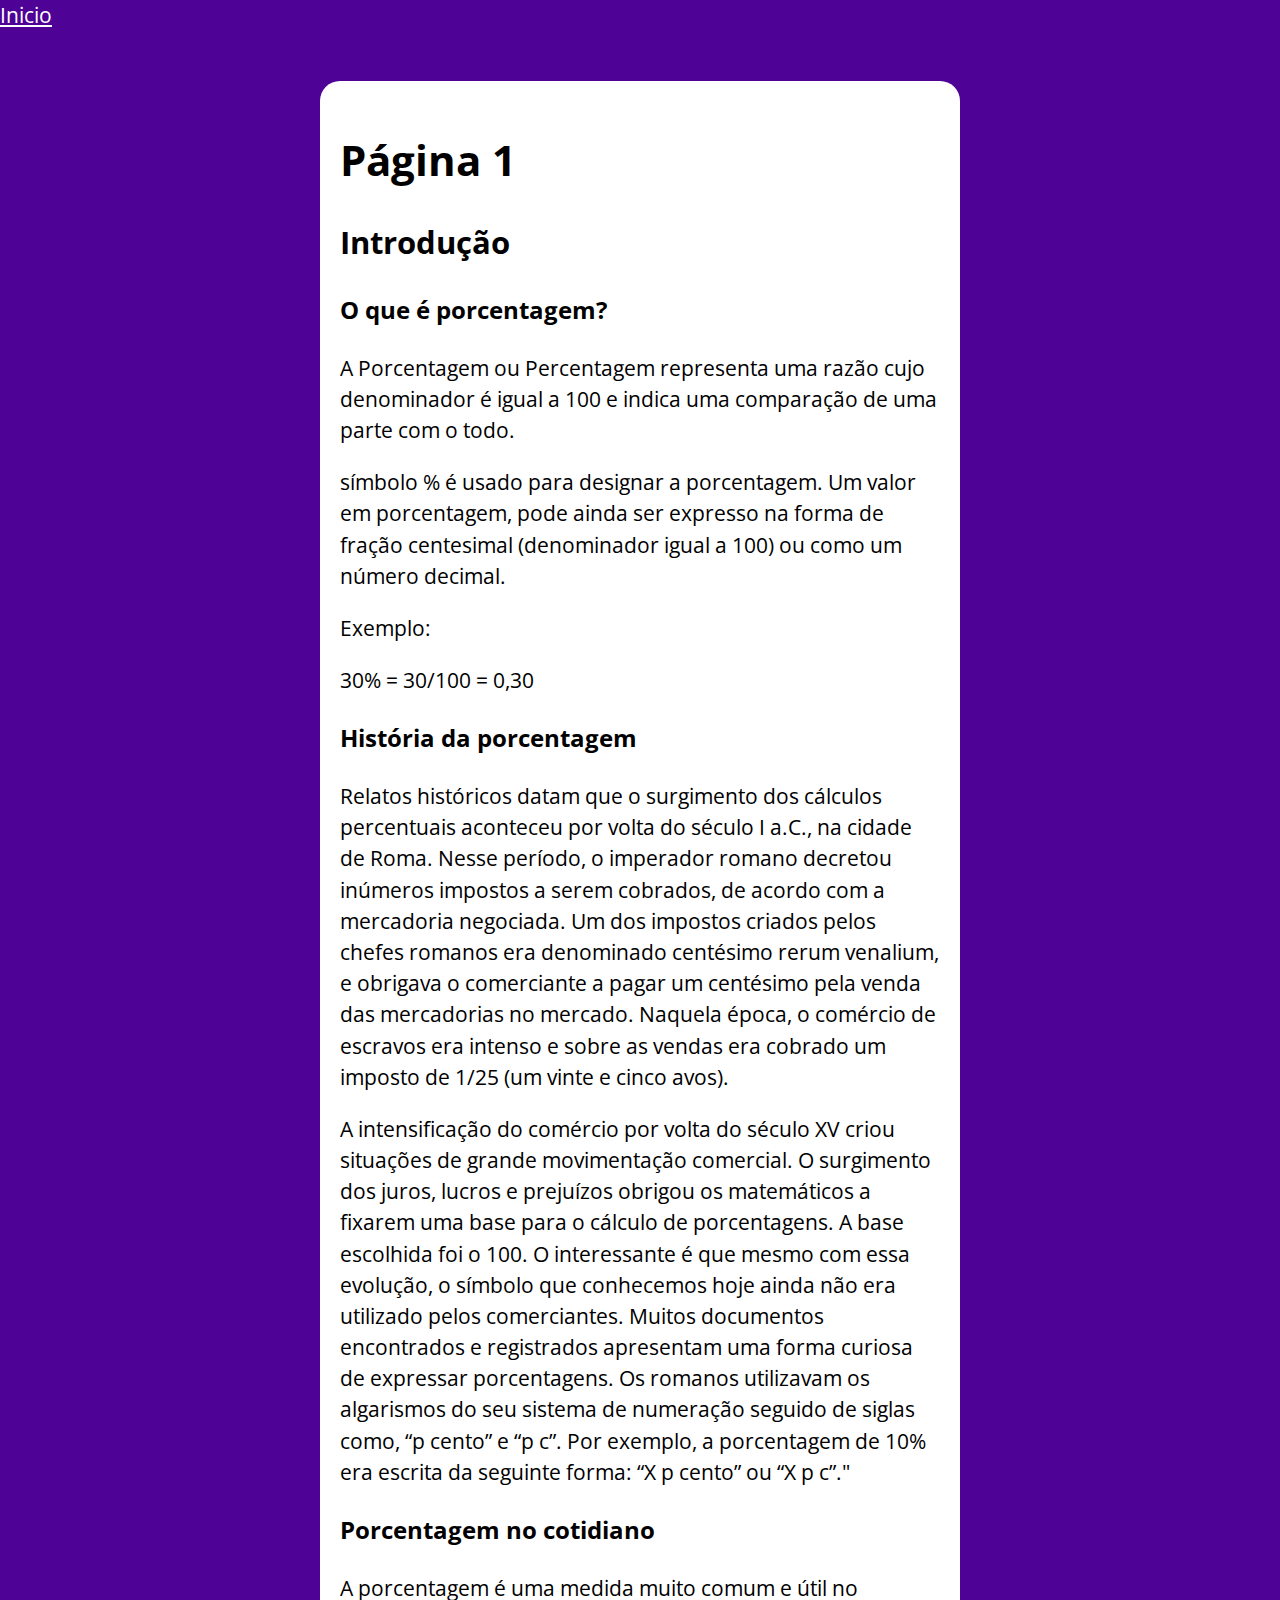
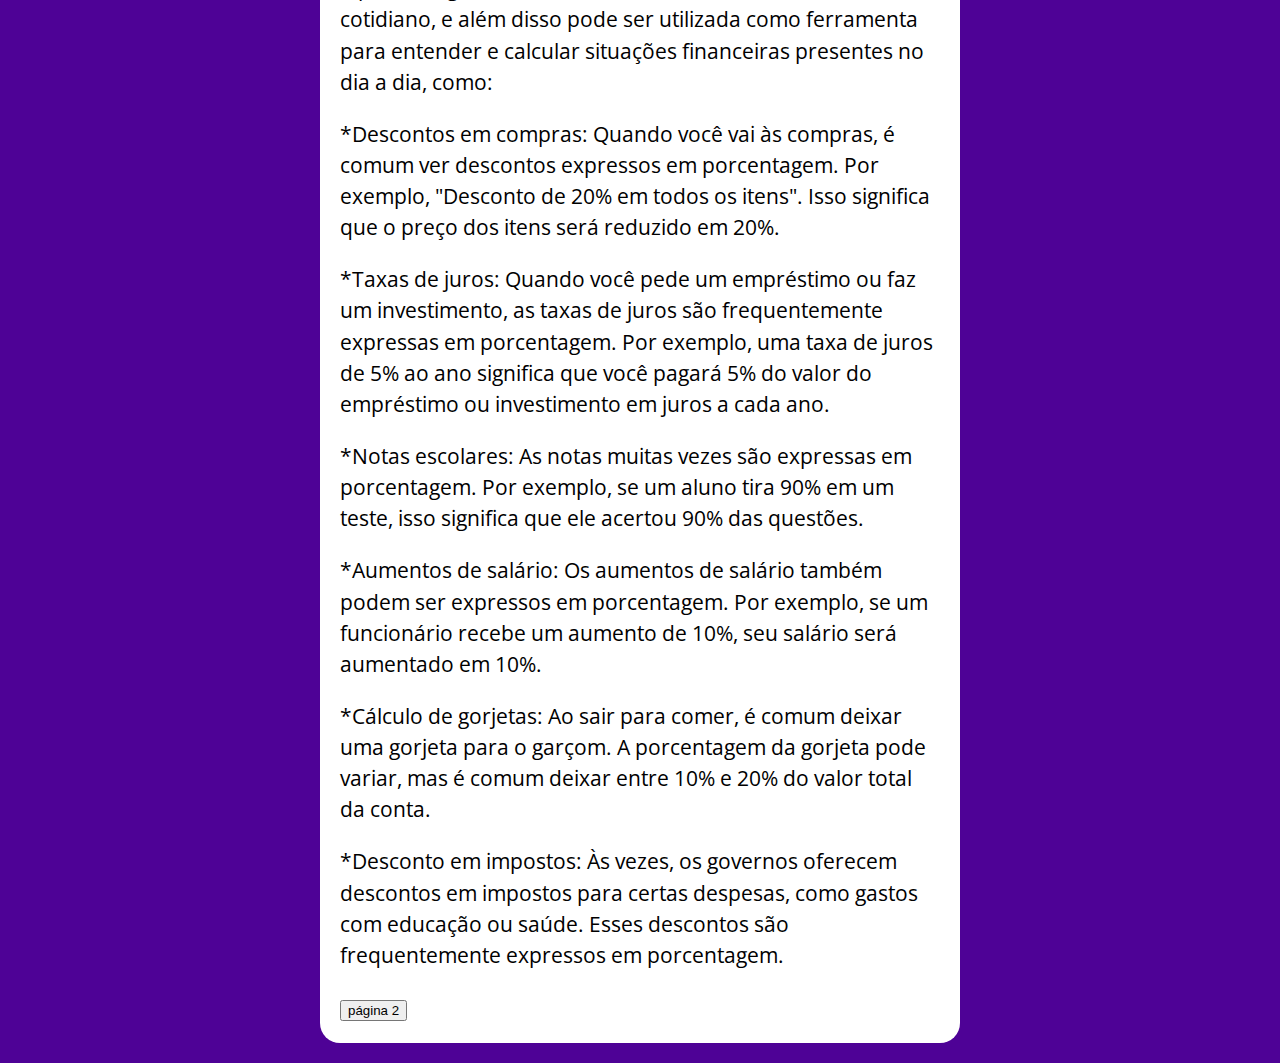
==== pagina1/index.html @ 5f2f5d07 "conteúdo" ====
<!DOCTYPE html>
<html lang="pt-br">

<head>
    <meta charset="UTF-8">
    <meta name="viewport" content="width=device-width, initial-scale=1.0">
    <title>Modelo</title>
    <link rel="stylesheet" href="assets/css/style.css">
    <!--Para mudar a cor do link-->
    <style>
        nav a{
            color:white
        }
    </style>
</head>

<body>
    
    <!--Caso o usuário queira voltar para o Inicio-->
    <nav>
        
        <a href ="../pagina0/index.html">Inicio</a>
        
    </nav>

    <section class="container">
        <h1>Página 1 </h1>
        <h2>Introdução</h2>
        <h3>O que é porcentagem?</h3>
        <p>A Porcentagem ou Percentagem representa uma razão cujo
            denominador é igual a 100 e indica uma comparação de uma parte com
            o todo.</p>
            <p>símbolo % é usado para designar a porcentagem. Um valor em
            porcentagem, pode ainda ser expresso na forma de fração centesimal
            (denominador igual a 100) ou como um número decimal.</p>
            <p>Exemplo:</p>
            <p>30% = 30/100 = 0,30</p>
            <h3>História da porcentagem</h3>
            <p>  Relatos históricos datam que o surgimento dos cálculos percentuais
            aconteceu por volta do século I a.C., na cidade de Roma. Nesse período,
            o imperador romano decretou inúmeros impostos a serem cobrados, de
            acordo com a mercadoria negociada. Um dos impostos criados pelos
            chefes romanos era denominado centésimo rerum venalium, e obrigava
            o comerciante a pagar um centésimo pela venda das mercadorias no
            mercado. Naquela época, o comércio de escravos era intenso e sobre as
            vendas era cobrado um imposto de 1/25 (um vinte e cinco avos).</p>
            <p>  A intensificação do comércio por volta do século XV criou situações de
            grande movimentação comercial. O surgimento dos juros, lucros e
            prejuízos obrigou os matemáticos a fixarem uma base para o cálculo de
            porcentagens. A base escolhida foi o 100. O interessante é que mesmo
            com essa evolução, o símbolo que conhecemos hoje ainda não era
            utilizado pelos comerciantes. Muitos documentos encontrados e
            registrados apresentam uma forma curiosa de expressar porcentagens.
            Os romanos utilizavam os algarismos do seu sistema de numeração
            seguido de siglas como, “p cento” e “p c”. Por exemplo, a porcentagem
            de 10% era escrita da seguinte forma: “X p cento” ou “X p c”."</p>
            <h3>Porcentagem no cotidiano</h3>
            <p>A porcentagem é uma medida muito comum e útil no cotidiano, e além
                disso pode ser utilizada como ferramenta para entender e calcular
                situações financeiras presentes no dia a dia, como:</p>
                <p>*Descontos em compras: Quando você vai às compras, é comum
                    ver descontos expressos em porcentagem. Por exemplo,
                    "Desconto de 20% em todos os itens". Isso significa que o preço
                    dos itens será reduzido em 20%.</p>
                <p>*Taxas de juros: Quando você pede um empréstimo ou faz um
                investimento, as taxas de juros são frequentemente expressas em
                porcentagem. Por exemplo, uma taxa de juros de 5% ao ano
                significa que você pagará 5% do valor do empréstimo ou
                investimento em juros a cada ano.</p>
                    <p>*Notas escolares: As notas muitas vezes são expressas em
                    porcentagem. Por exemplo, se um aluno tira 90% em um teste,
                    isso significa que ele acertou 90% das questões.</p>
                    <p>*Aumentos de salário: Os aumentos de salário também podem ser
                    expressos em porcentagem. Por exemplo, se um funcionário
                    recebe um aumento de 10%, seu salário será aumentado em 10%.</p>
                    <p>*Cálculo de gorjetas: Ao sair para comer, é comum deixar uma
                    gorjeta para o garçom. A porcentagem da gorjeta pode variar, mas
                    é comum deixar entre 10% e 20% do valor total da conta.</p>
                    <p>*Desconto em impostos: Às vezes, os governos oferecem descontos em
                    impostos para certas despesas, como gastos com educação ou saúde.
                    Esses descontos são frequentemente expressos em porcentagem.</p>
        <div>
       <a href="../pagina2/pagina2.html"><button>página 2</button></a> 
       </div>

       
    </section>
    

    
    <script src="assets/js/main.js"></script>
</body>

</html>
---- pagina1/assets/css/style.css ----
@import url('https://fonts.googleapis.com/css2?family=Open+Sans:ital,wdth@0,75..100;1,75..100&display=swap');
@import url('https://fonts.googleapis.com/css2?family=Open+Sans:ital,wdth,wght@0,75..100,700;1,75..100,700&display=swap');
:root {
    --primary-color:rgb(78, 2, 150);
    --primary-color-dark:rgb(38, 2, 71);
    
    
}

*{
    box-sizing: border-box;
    outline: 0;
}
body{
    background: var(--primary-color);
    margin: 0;
    padding: 0;
    font-family: 'open sans', sans-serif;
    font-size: 1.3em;
    line-height: 1.5;
    
}

.container{
    max-width: 640px;
    margin: 50px auto;
    background-color: white;
    padding: 20px;
    margin-bottom: 20px;
    border-radius: 20px;
}

form input, form label, form button{
    display: block;
    width: 100%;
}

form input{
    font-size: 24px;
    height: 50px;
    padding: 0 20px;
}

form input :focus{
    outline: 1px solid var(--primary-color);
}

form button{
    border: none;
    background: var(--primary-color);
    color: white;
    font-size: 18px;
    font-weight: 700px;
    height: 50px;
    cursor: pointer;
    margin-top: 30px;
    
}
form button:hover{
    background: var(--primary-color-dark);
}
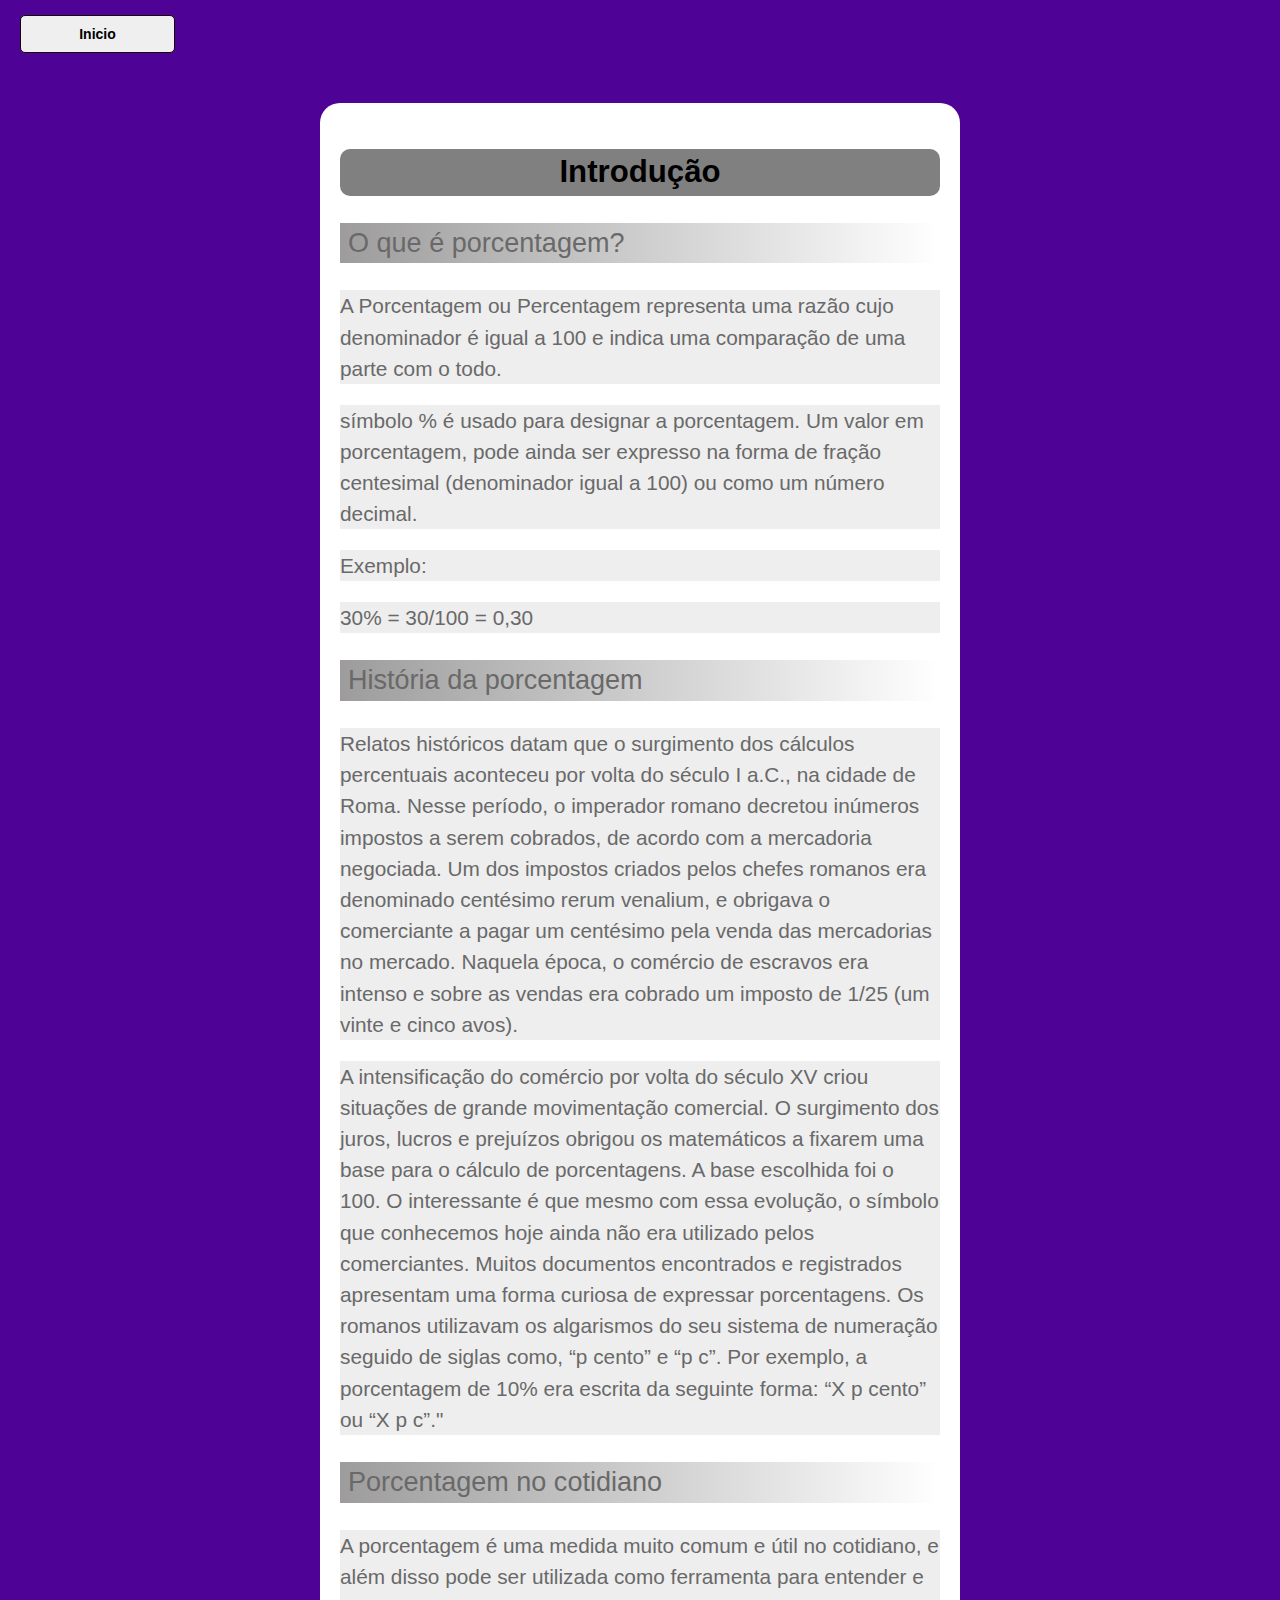
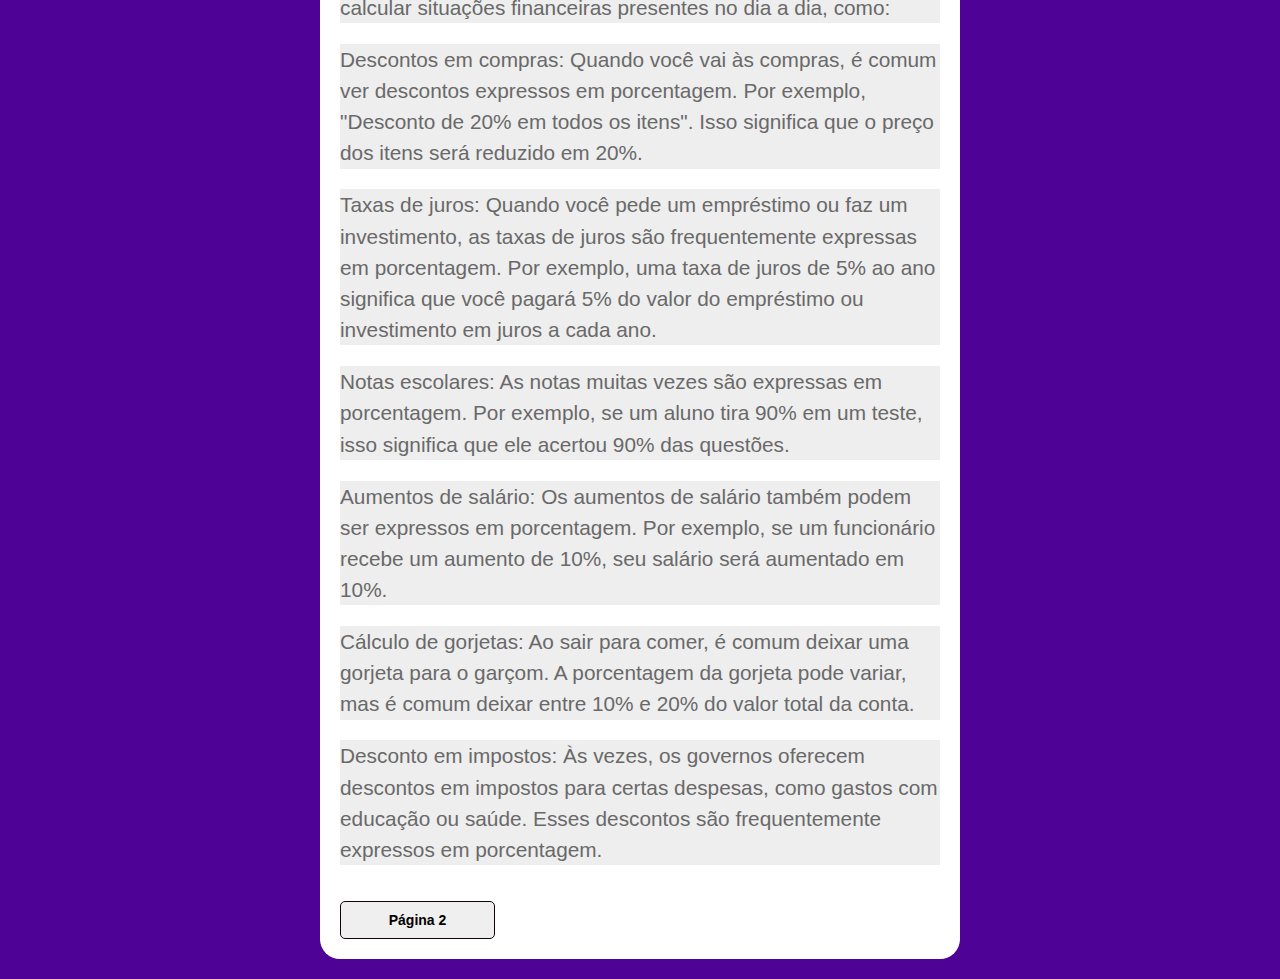
==== commit 24d6d97a: "atualização" ====
--- a/pagina1/index.html
+++ b/pagina1/index.html
@@ -6,6 +6,7 @@
     <meta name="viewport" content="width=device-width, initial-scale=1.0">
     <title>Modelo</title>
     <link rel="stylesheet" href="assets/css/style.css">
+    <link rel="shortcut icon" href="imagens/favicon.png" type="image/x-icon">
     <!--Para mudar a cor do link-->
     <style>
         nav a{
@@ -19,12 +20,12 @@
     <!--Caso o usuário queira voltar para o Inicio-->
     <nav>
         
-        <a href ="../pagina0/index.html">Inicio</a>
+         <a href="../index.html"><button > Inicio </button></a>
         
     </nav>
 
     <section class="container">
-        <h1>Página 1 </h1>
+       
         <h2>Introdução</h2>
         <h3>O que é porcentagem?</h3>
         <p>A Porcentagem ou Percentagem representa uma razão cujo
@@ -58,29 +59,29 @@
             <p>A porcentagem é uma medida muito comum e útil no cotidiano, e além
                 disso pode ser utilizada como ferramenta para entender e calcular
                 situações financeiras presentes no dia a dia, como:</p>
-                <p>*Descontos em compras: Quando você vai às compras, é comum
+                <p>Descontos em compras: Quando você vai às compras, é comum
                     ver descontos expressos em porcentagem. Por exemplo,
                     "Desconto de 20% em todos os itens". Isso significa que o preço
                     dos itens será reduzido em 20%.</p>
-                <p>*Taxas de juros: Quando você pede um empréstimo ou faz um
+                <p>Taxas de juros: Quando você pede um empréstimo ou faz um
                 investimento, as taxas de juros são frequentemente expressas em
                 porcentagem. Por exemplo, uma taxa de juros de 5% ao ano
                 significa que você pagará 5% do valor do empréstimo ou
                 investimento em juros a cada ano.</p>
-                    <p>*Notas escolares: As notas muitas vezes são expressas em
+                    <p>Notas escolares: As notas muitas vezes são expressas em
                     porcentagem. Por exemplo, se um aluno tira 90% em um teste,
                     isso significa que ele acertou 90% das questões.</p>
-                    <p>*Aumentos de salário: Os aumentos de salário também podem ser
+                    <p>Aumentos de salário: Os aumentos de salário também podem ser
                     expressos em porcentagem. Por exemplo, se um funcionário
                     recebe um aumento de 10%, seu salário será aumentado em 10%.</p>
-                    <p>*Cálculo de gorjetas: Ao sair para comer, é comum deixar uma
+                    <p>Cálculo de gorjetas: Ao sair para comer, é comum deixar uma
                     gorjeta para o garçom. A porcentagem da gorjeta pode variar, mas
                     é comum deixar entre 10% e 20% do valor total da conta.</p>
-                    <p>*Desconto em impostos: Às vezes, os governos oferecem descontos em
+                    <p>Desconto em impostos: Às vezes, os governos oferecem descontos em
                     impostos para certas despesas, como gastos com educação ou saúde.
                     Esses descontos são frequentemente expressos em porcentagem.</p>
         <div>
-       <a href="../pagina2/pagina2.html"><button>página 2</button></a> 
+       <a href="../pagina2/pagina2.html"><button >Página 2</button></a> 
        </div>
 
        
--- a/pagina1/assets/css/style.css
+++ b/pagina1/assets/css/style.css
@@ -1,12 +1,34 @@
+@charset "UTF-8";
 
-@import url('https://fonts.googleapis.com/css2?family=Open+Sans:ital,wdth@0,75..100;1,75..100&display=swap');
-@import url('https://fonts.googleapis.com/css2?family=Open+Sans:ital,wdth,wght@0,75..100,700;1,75..100,700&display=swap');
+
+
+  @import url('https://fonts.googleapis.com/css2?family=Bebas+Neue&display=swap');
+ 
+  @font-face{ 
+             font-family: 'Android';
+             src: url('../fontes/idroid.otf') format('opentype');
+             font-weight: normal;
+
+  }
+
 :root {
     --primary-color:rgb(78, 2, 150);
     --primary-color-dark:rgb(38, 2, 71);
+    --cor0: #696969;
+    --cor1: #413e3e83;
+    --cor2: #a9a9a932;
+    --cor3: #808080;
+    --cor4: #696969;
+    --cor5: #000000;
     
+
+    --fonte-padrao: Arial, Verdana, Helvetica, sans-serif; 
+    --fonte-destaque: 'Bebas Neue', cursive; 
+    --font-android: 'Android', cursive; 
     
 }
+
+    
 
 *{
     box-sizing: border-box;
@@ -22,6 +44,32 @@
     
 }
 
+
+h2{
+    background-color: gray;
+    border-radius: 10px;
+    color:black;
+    text-align: center;
+}
+h3{
+    font-size: var(--font-android);
+    color: var(--cor4);
+    font-size: 1.3em;
+    font-weight: normal;
+    background-image: linear-gradient(to right, var(--cor1), transparent);
+    text-indent: 8px;
+}
+p{
+    font-size: var(--font-android);
+    font-weight: normal;
+    color: var(--cor4);
+    font-size: 1.0em;
+    background-color: var(--cor2);
+    
+}
+nav{
+    padding-left: 20px;
+}
 .container{
     max-width: 640px;
     margin: 50px auto;
@@ -60,3 +108,24 @@
 form button:hover{
     background: var(--primary-color-dark);
 }
+button{
+    font-size: 14px;
+    display: inline-block;
+    padding: 10px 20px;
+    border-radius: 6px;
+    border: 1px solid #160202;
+    color: black;
+    text-decoration: none;
+    border-radius: 5px;
+    transition: background-color 0.3s ease;
+    width: 155px;
+    text-align: center;
+    font-weight: 600;
+    margin-right: 70px;
+    margin-top: 15px;
+    cursor: pointer;
+
+
+}
+
+
